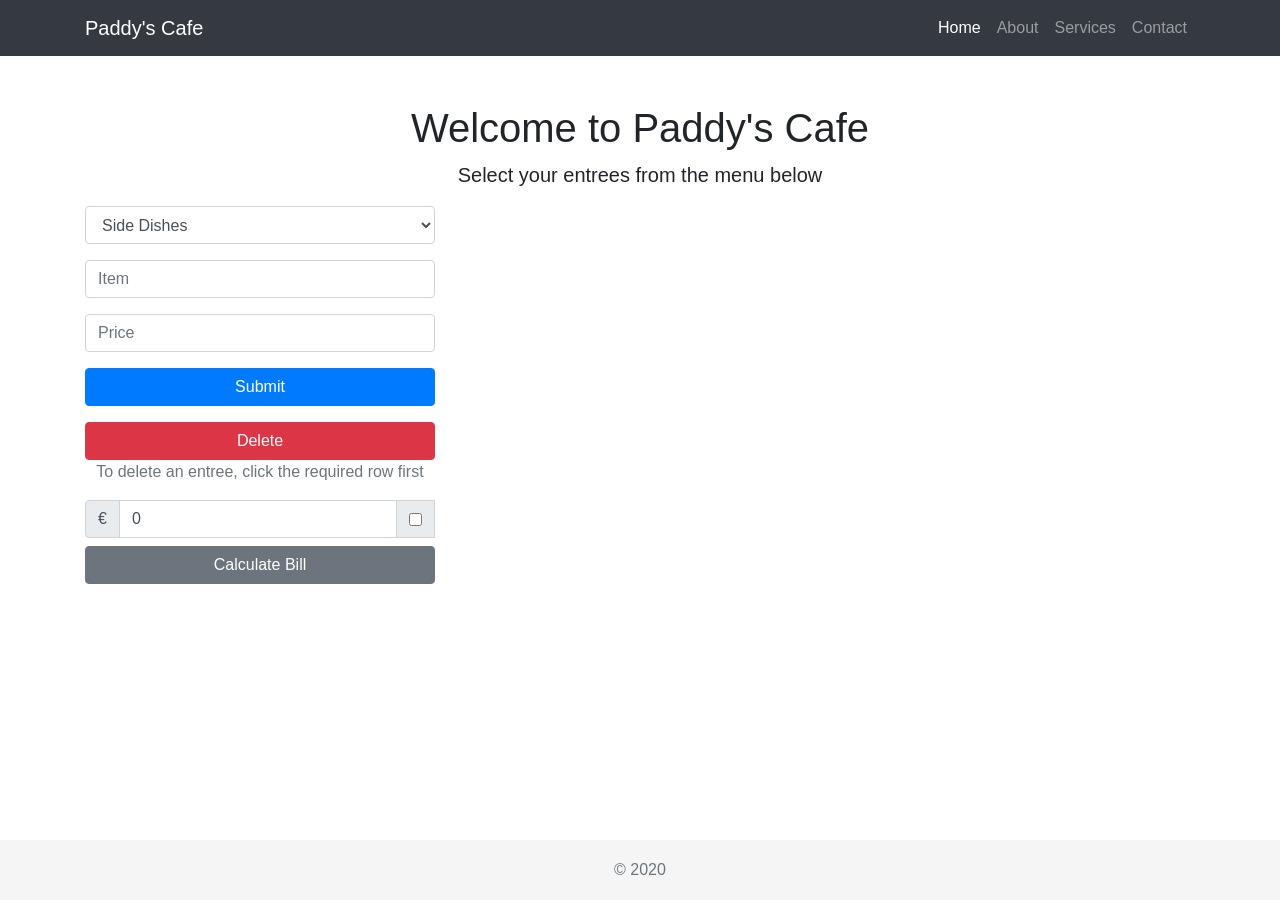
==== views/index.html @ eff23890 "first commit" ====
<!DOCTYPE html>
<html lang="en">

<head>

    <meta charset="utf-8">
    <meta name="viewport" content="width=device-width, initial-scale=1, shrink-to-fit=no">
    <meta name="description" content="">
    <meta name="author" content="">

    <title>Paddy's Cafe</title>

    <!-- Bootstrap core CSS -->
    <link href="css/bootstrap.min.css" rel="stylesheet">
    <link href="css/PaddysCafe.css" rel="stylesheet">

</head>

<body>

    <!-- Navigation -->
    <nav class="navbar navbar-expand-lg navbar-dark bg-dark static-top">
        <div class="container">
            <a class="navbar-brand" href="#">Paddy's Cafe</a>
            <button class="navbar-toggler" type="button" data-toggle="collapse" data-target="#navbarResponsive"
                aria-controls="navbarResponsive" aria-expanded="false" aria-label="Toggle navigation">
                <span class="navbar-toggler-icon"></span>
            </button>
            <div class="collapse navbar-collapse" id="navbarResponsive">
                <ul class="navbar-nav ml-auto">
                    <li class="nav-item active">
                        <a class="nav-link" href="#">Home
                            <span class="sr-only">(current)</span>
                        </a>
                    </li>
                    <li class="nav-item">
                        <a class="nav-link" href="#">About</a>
                    </li>
                    <li class="nav-item">
                        <a class="nav-link" href="#">Services</a>
                    </li>
                    <li class="nav-item">
                        <a class="nav-link" href="#">Contact</a>
                    </li>
                </ul>
            </div>
        </div>
    </nav>

    <!-- Page Content -->
    <div class="container">
        <div class="row">
            <div class="col-lg-12 text-center">
                <h1 class="mt-5">Welcome to Paddy's Cafe</h1>
                <p class="lead">Select your entrees from the menu below</p>
            </div>
            <div id="results" class="col-lg-8 order-2 mb-5"></div>
            <div class="col-lg-4 order-1">
                <form enctype="application/json" action="/post/json" method="post">
                    <div class="form-group">
                        <select class="form-control" name="sec_n">
                            <option value="0">Side Dishes</option>
                            <option value="1">Breakfast</option>
                            <option value="2">Lunch</option>
                            <option value="3">Dinner</option>
                        </select>
                        <input class="form-control mt-3" type="text" name="item" placeholder="Item">
                        <input class="form-control mt-3" type="text" name="price" placeholder="Price">
                        <button type="submit" class="btn btn-primary btn-block mt-3">Submit</button>
                    </div>
                </form>
                <button id="delete" class="btn btn-danger btn-block mt-3">Delete</button>
                <p class="text-muted text-center">To delete an entree, click the required row first</p>
                <form>
                    <div class="input-group">
                        <div class="input-group-prepend">
                            <span class="input-group-text">&euro;</span>
                        </div>
                        <input type="text" class="form-control" aria-label="Total" name="txtBillAmt">
                        <div class="input-group-append">
                            <div class="input-group-text">
                                <input type="checkbox" id="showVeg" aria-label="Checkbox for following text input">
                            </div>
                        </div>
                        <input class="btn btn-block btn-secondary mt-2" type="button" name="btnCalcBill"
                            value="Calculate Bill" id="calcBill">
                    </div>
                </form>
            </div>
        </div>
    </div>
    <footer class="footer">
        <div class="container text-center"><span class="text-muted">&copy; 2020</span></div>
    </footer>
    <!-- Bootstrap core JavaScript -->
    <script src="js/jquery.min.js"></script>
    <script src="js/bootstrap.bundle.min.js"></script>
    <script src="js/table.js"></script>
    <script src="js/PaddysCafe.js"></script>
    <script>
        window.addEventListener("load", function() {
            document.forms[1].txtBillAmt.value = calculateBill('menuTable');
            document.querySelector("#calcBill").addEventListener("click", function() {
                document.forms[1].txtBillAmt.value = calculateBill('menuTable');
            });
            document.querySelector("#showVeg").addEventListener("click", function() {
                highlightVegetarian('menuTable', this.checked);
            });
        });
    </script>
</body>

</html>
---- views/css/PaddysCafe.css ----
html {
  position: relative;
  min-height: 100%;
}
body {
  /* Margin bottom by footer height */
  margin-bottom: 60px;
}
.footer {
  position: absolute;
  bottom: 0;
  width: 100%;
  /* Set the fixed height of the footer here */
  height: 60px;
  line-height: 60px; /* Vertically center the text there */
  background-color: #f5f5f5;
}
table, th, td {
     border-collapse: collapse;
     border: 1px solid black;
     text-align: center;
}
 table {
     border-collapse: collapse;
     width:100%;
}
 td, th {
     border: 1px solid #ced4da;
     padding: 0.5rem;
     text-align: left;
}
 th {
     font-weight: bold;
}
.selected {
            background-color: #dc3545;
            color: #FFF;
}
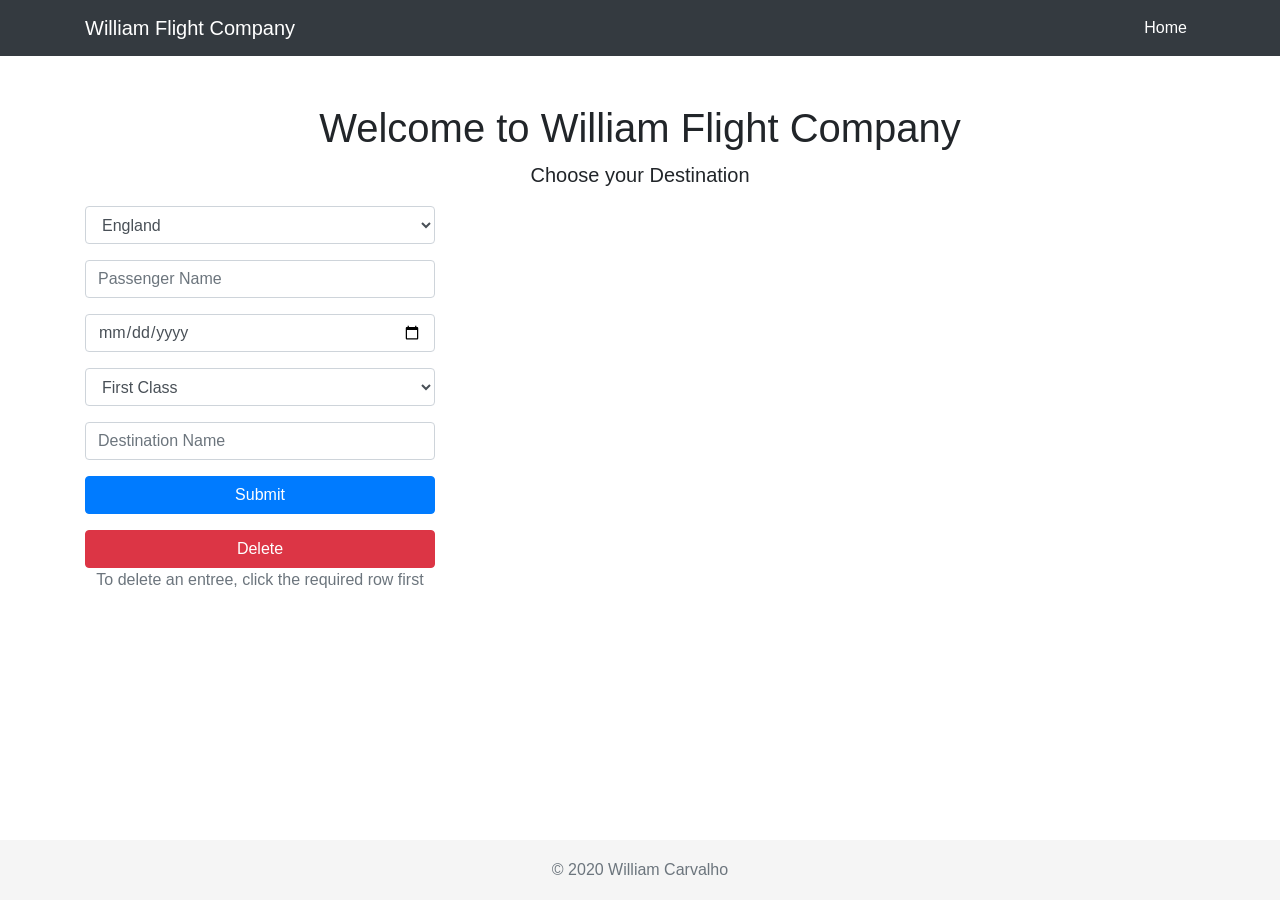
==== commit 168d735f: "changing" ====
--- a/views/index.html
+++ b/views/index.html
@@ -8,11 +8,11 @@
     <meta name="description" content="">
     <meta name="author" content="">
 
-    <title>Paddy's Cafe</title>
+    <title>William Carvalho 2020447</title>
 
     <!-- Bootstrap core CSS -->
     <link href="css/bootstrap.min.css" rel="stylesheet">
-    <link href="css/PaddysCafe.css" rel="stylesheet">
+    <link href="css/flight.css" rel="stylesheet">
 
 </head>
 
@@ -21,7 +21,7 @@
     <!-- Navigation -->
     <nav class="navbar navbar-expand-lg navbar-dark bg-dark static-top">
         <div class="container">
-            <a class="navbar-brand" href="#">Paddy's Cafe</a>
+            <a class="navbar-brand" href="#">William Flight Company</a>
             <button class="navbar-toggler" type="button" data-toggle="collapse" data-target="#navbarResponsive"
                 aria-controls="navbarResponsive" aria-expanded="false" aria-label="Toggle navigation">
                 <span class="navbar-toggler-icon"></span>
@@ -32,16 +32,7 @@
                         <a class="nav-link" href="#">Home
                             <span class="sr-only">(current)</span>
                         </a>
-                    </li>
-                    <li class="nav-item">
-                        <a class="nav-link" href="#">About</a>
-                    </li>
-                    <li class="nav-item">
-                        <a class="nav-link" href="#">Services</a>
-                    </li>
-                    <li class="nav-item">
-                        <a class="nav-link" href="#">Contact</a>
-                    </li>
+                    </li>                 
                 </ul>
             </div>
         </div>
@@ -51,63 +42,42 @@
     <div class="container">
         <div class="row">
             <div class="col-lg-12 text-center">
-                <h1 class="mt-5">Welcome to Paddy's Cafe</h1>
-                <p class="lead">Select your entrees from the menu below</p>
+                <h1 class="mt-5">Welcome to William Flight Company</h1>
+                <p class="lead">Choose your Destination</p>
             </div>
             <div id="results" class="col-lg-8 order-2 mb-5"></div>
             <div class="col-lg-4 order-1">
                 <form enctype="application/json" action="/post/json" method="post">
                     <div class="form-group">
                         <select class="form-control" name="sec_n">
-                            <option value="0">Side Dishes</option>
-                            <option value="1">Breakfast</option>
-                            <option value="2">Lunch</option>
-                            <option value="3">Dinner</option>
+                            <option value="0">England</option>
+                            <option value="1">France</option>
+                            <option value="2">Spain</option>
                         </select>
-                        <input class="form-control mt-3" type="text" name="item" placeholder="Item">
-                        <input class="form-control mt-3" type="text" name="price" placeholder="Price">
+                        <input class="form-control mt-3" type="text" name="passenger" placeholder="Passenger Name">
+                        <input class="form-control mt-3" type="date" name="departingDate" placeholder="Departing Date">
+                        <select class="form-control mt-3" name="class">
+                            <option value="First Class">First Class</option>
+                            <option value="Business Class">Business Class</option>
+                            <option value="Economy Class">Economy Class</option>
+                        </select>
+                        <input class="form-control mt-3" type="text" name="destination" placeholder="Destination Name">
                         <button type="submit" class="btn btn-primary btn-block mt-3">Submit</button>
                     </div>
                 </form>
                 <button id="delete" class="btn btn-danger btn-block mt-3">Delete</button>
-                <p class="text-muted text-center">To delete an entree, click the required row first</p>
-                <form>
-                    <div class="input-group">
-                        <div class="input-group-prepend">
-                            <span class="input-group-text">&euro;</span>
-                        </div>
-                        <input type="text" class="form-control" aria-label="Total" name="txtBillAmt">
-                        <div class="input-group-append">
-                            <div class="input-group-text">
-                                <input type="checkbox" id="showVeg" aria-label="Checkbox for following text input">
-                            </div>
-                        </div>
-                        <input class="btn btn-block btn-secondary mt-2" type="button" name="btnCalcBill"
-                            value="Calculate Bill" id="calcBill">
-                    </div>
-                </form>
+                <p class="text-muted text-center">To delete an entree, click the required row first</p>               
             </div>
         </div>
     </div>
     <footer class="footer">
-        <div class="container text-center"><span class="text-muted">&copy; 2020</span></div>
+        <div class="container text-center"><span class="text-muted">&copy; 2020 William Carvalho</span></div>
     </footer>
     <!-- Bootstrap core JavaScript -->
     <script src="js/jquery.min.js"></script>
     <script src="js/bootstrap.bundle.min.js"></script>
     <script src="js/table.js"></script>
-    <script src="js/PaddysCafe.js"></script>
-    <script>
-        window.addEventListener("load", function() {
-            document.forms[1].txtBillAmt.value = calculateBill('menuTable');
-            document.querySelector("#calcBill").addEventListener("click", function() {
-                document.forms[1].txtBillAmt.value = calculateBill('menuTable');
-            });
-            document.querySelector("#showVeg").addEventListener("click", function() {
-                highlightVegetarian('menuTable', this.checked);
-            });
-        });
-    </script>
+    <script src="js/flight.js"></script>   
 </body>
 
 </html>
--- a/views/css/flight.css
+++ b/views/css/flight.css
@@ -0,0 +1,38 @@
+html {
+  position: relative;
+  min-height: 100%;
+}
+body {
+  /* Margin bottom by footer height */
+  margin-bottom: 60px;
+}
+.footer {
+  position: absolute;
+  bottom: 0;
+  width: 100%;
+  /* Set the fixed height of the footer here */
+  height: 60px;
+  line-height: 60px; /* Vertically center the text there */
+  background-color: #f5f5f5;
+}
+table, th, td {
+     border-collapse: collapse;
+     border: 1px solid black;
+     text-align: center;
+}
+ table {
+     border-collapse: collapse;
+     width:100%;
+}
+ td, th {
+     border: 1px solid #ced4da;
+     padding: 0.5rem;
+     text-align: left;
+}
+ th {
+     font-weight: bold;
+}
+.selected {
+            background-color: #dc3545;
+            color: #FFF;
+}
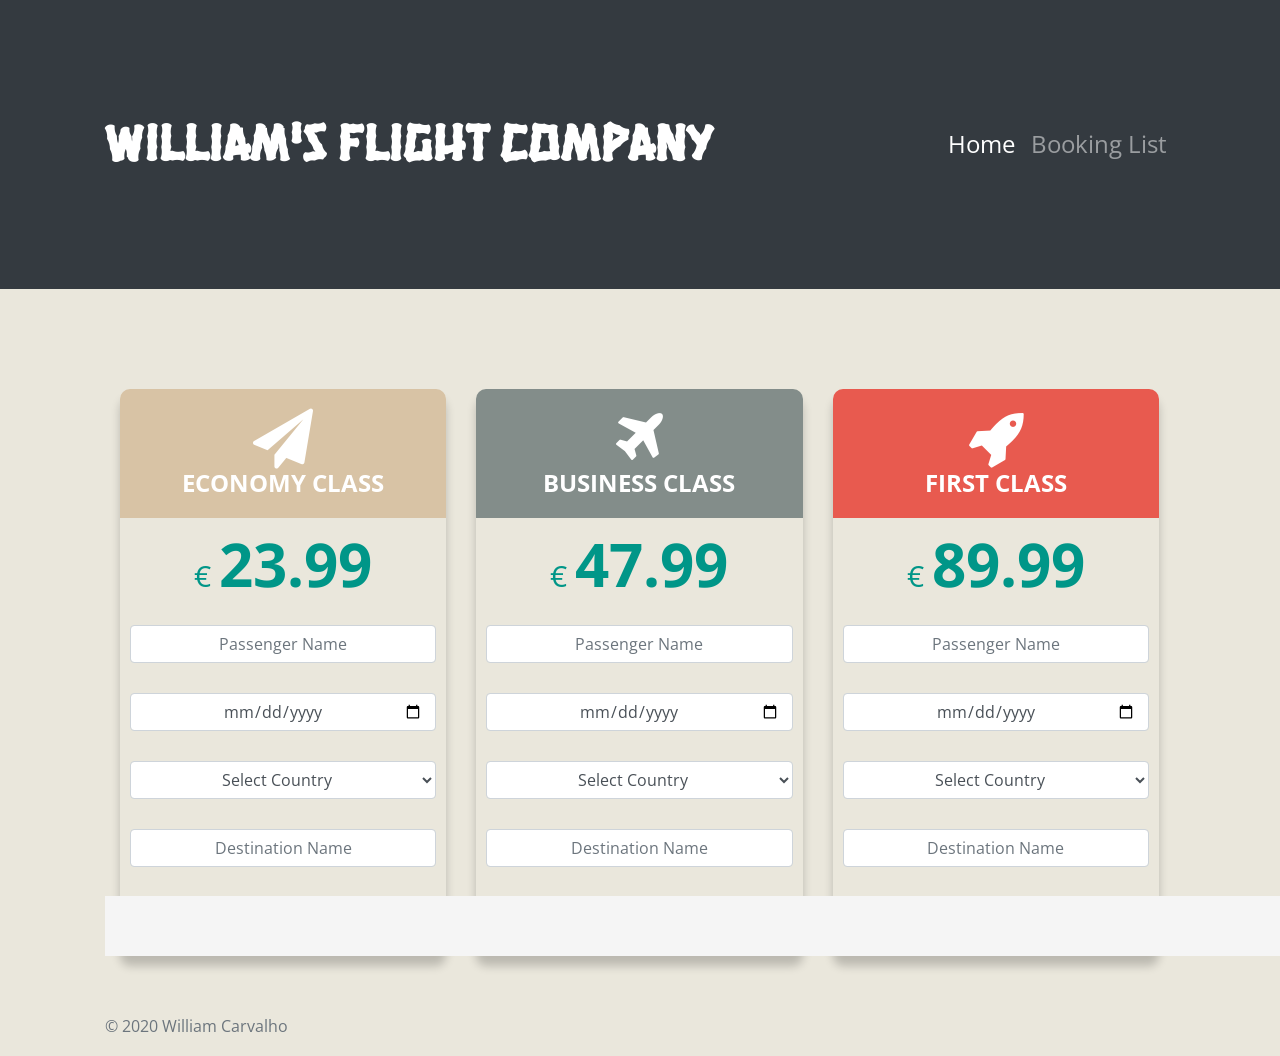
==== commit 79154727: "layout changing" ====
--- a/views/index.html
+++ b/views/index.html
@@ -13,6 +13,7 @@
     <!-- Bootstrap core CSS -->
     <link href="css/bootstrap.min.css" rel="stylesheet">
     <link href="css/flight.css" rel="stylesheet">
+    <link href="https://maxcdn.bootstrapcdn.com/font-awesome/4.7.0/css/font-awesome.min.css" rel="stylesheet">
 
 </head>
 
@@ -21,7 +22,7 @@
     <!-- Navigation -->
     <nav class="navbar navbar-expand-lg navbar-dark bg-dark static-top">
         <div class="container">
-            <a class="navbar-brand" href="#">William Flight Company</a>
+            <h1 class="titleCompany">William's Flight Company</h1>
             <button class="navbar-toggler" type="button" data-toggle="collapse" data-target="#navbarResponsive"
                 aria-controls="navbarResponsive" aria-expanded="false" aria-label="Toggle navigation">
                 <span class="navbar-toggler-icon"></span>
@@ -29,9 +30,12 @@
             <div class="collapse navbar-collapse" id="navbarResponsive">
                 <ul class="navbar-nav ml-auto">
                     <li class="nav-item active">
-                        <a class="nav-link" href="#">Home
+                        <a class="nav-link" href="index.html">Home
                             <span class="sr-only">(current)</span>
                         </a>
+                    </li>
+                    <li class="nav-item">
+                        <a class="nav-link" href="contents/bookingList.html">Booking List</a>
                     </li>                 
                 </ul>
             </div>
@@ -40,44 +44,138 @@
 
     <!-- Page Content -->
     <div class="container">
-        <div class="row">
-            <div class="col-lg-12 text-center">
-                <h1 class="mt-5">Welcome to William Flight Company</h1>
-                <p class="lead">Choose your Destination</p>
+        <div class="column">
+            <div class="title">
+                <i class="fa fa-paper-plane" aria-hidden="true"></i>
+                <h2>Economy Class</h2>
             </div>
-            <div id="results" class="col-lg-8 order-2 mb-5"></div>
-            <div class="col-lg-4 order-1">
-                <form enctype="application/json" action="/post/json" method="post">
-                    <div class="form-group">
-                        <select class="form-control" name="sec_n">
-                            <option value="0">England</option>
-                            <option value="1">France</option>
-                            <option value="2">Spain</option>
-                        </select>
-                        <input class="form-control mt-3" type="text" name="passenger" placeholder="Passenger Name">
-                        <input class="form-control mt-3" type="date" name="departingDate" placeholder="Departing Date">
-                        <select class="form-control mt-3" name="class">
-                            <option value="First Class">First Class</option>
-                            <option value="Business Class">Business Class</option>
-                            <option value="Economy Class">Economy Class</option>
-                        </select>
-                        <input class="form-control mt-3" type="text" name="destination" placeholder="Destination Name">
-                        <button type="submit" class="btn btn-primary btn-block mt-3">Submit</button>
-                    </div>
-                </form>
-                <button id="delete" class="btn btn-danger btn-block mt-3">Delete</button>
-                <p class="text-muted text-center">To delete an entree, click the required row first</p>               
+            <div class="price">
+                <h4>€ <span>23.99</span></h4>
             </div>
+            <div class="option">
+                <ul>
+                    <form enctype="application/json" action="/post/json" method="post">
+                        <div class="form-group">
+                            <li>
+                                <input class="form-control text-center" type="text" name="passenger" placeholder="Passenger Name">
+                            </li>
+                            <li>
+                                <input class="form-control text-center" type="date" name="departingDate" placeholder="Departing Date">
+                            </li>
+                            <li>
+                                <select class="form-control text-center" name="sec_n">
+                                    <option value="">Select Country</option>
+                                    <option value="0">England</option>
+                                    <option value="1">France</option>
+                                    <option value="2">Spain</option>
+                                </select>
+                            </li>
+                            <li>
+                                <input class="form-control text-center" type="text" name="destination" placeholder="Destination Name">
+                            </li>
+                        </div>
+                        <button type="submit" class="btn btn-primary btn-block mt-3">Book Now</button>
+                    </form>
+                </ul>
+            </div>            
         </div>
-    </div>
+
+        <div class="column">
+            <div class="title">
+                <i class="fa fa-plane" aria-hidden="true"></i>
+                <h2>Business Class</h2>
+            </div>
+            <div class="price">
+                <h4>€ <span>47.99</span></h4>
+            </div>
+            <div class="option">
+                <ul>
+                    <form enctype="application/json" action="/post/json" method="post">
+                        <div class="form-group">
+                            <li>
+                                <input class="form-control text-center" type="text" name="passenger" placeholder="Passenger Name">
+                            </li>
+                            <li>
+                                <input class="form-control text-center" type="date" name="departingDate" placeholder="Departing Date">
+                            </li>
+                            <li>
+                                <select class="form-control text-center" name="sec_n">
+                                    <option value="">Select Country</option>
+                                    <option value="0">England</option>
+                                    <option value="1">France</option>
+                                    <option value="2">Spain</option>
+                                </select>
+                            </li>
+                            <li>
+                                <input class="form-control text-center" type="text" name="destination" placeholder="Destination Name">
+                            </li>
+                        </div>
+                        <button type="submit" class="btn btn-primary btn-block mt-3">Book Now</button>
+                    </form>
+                </ul>
+            </div>            
+        </div>
+
+        <div class="column">
+            <div class="title">
+                <i class="fa fa-rocket" aria-hidden="true"></i>
+                <h2>First Class</h2>
+            </div>
+            <div class="price">
+                <h4>€ <span>89.99</span></h4>
+            </div>
+            <div class="option">
+                <ul>
+                    <form enctype="application/json" action="/post/json" method="post">
+                        <div class="form-group">
+                            <li>
+                                <input class="form-control text-center" type="text" name="passenger" placeholder="Passenger Name">
+                            </li>
+                            <li>
+                                <input class="form-control text-center" type="date" name="departingDate" placeholder="Departing Date">
+                            </li>
+                            <li>
+                                <select class="form-control text-center" name="sec_n">
+                                    <option value="">Select Country</option>
+                                    <option value="0">England</option>
+                                    <option value="1">France</option>
+                                    <option value="2">Spain</option>
+                                </select>
+                            </li>
+                            <li>
+                                <input class="form-control text-center" type="text" name="destination" placeholder="Destination Name">
+                            </li>
+                        </div>
+                        <button type="submit" class="btn btn-primary btn-block mt-3">Book Now</button>
+                    </form>
+                </ul>
+            </div>            
+        </div>
+    
+
+    <!-- Footer Content -->
     <footer class="footer">
-        <div class="container text-center"><span class="text-muted">&copy; 2020 William Carvalho</span></div>
+        <div class="container text-center"></div>
+        <span class="text-muted">&copy; 2020 William Carvalho</span></div>
     </footer>
+
+
     <!-- Bootstrap core JavaScript -->
     <script src="js/jquery.min.js"></script>
     <script src="js/bootstrap.bundle.min.js"></script>
     <script src="js/table.js"></script>
     <script src="js/flight.js"></script>   
+    <script>
+        window.addEventListener("load", function() {
+            document.forms[1].txtBillAmt.value = calculateBill('flights');
+            document.querySelector("#calcBill").addEventListener("click", function() {
+                document.forms[1].txtBillAmt.value = calculateBill('flights');
+            });
+            document.querySelector("#showVeg").addEventListener("click", function() {
+                highlightVegetarian('flights', this.checked);
+            });
+        });
+    </script>
 </body>
 
 </html>
--- a/views/css/flight.css
+++ b/views/css/flight.css
@@ -1,20 +1,122 @@
+@import url('https://fonts.googleapis.com/css?family=Open+Sans:300,400,700,800');
+@import url('https://fonts.googleapis.com/css2?family=Hanalei+Fill&display=swap');
+
 html {
   position: relative;
   min-height: 100%;
 }
 body {
-  /* Margin bottom by footer height */
-  margin-bottom: 60px;
+  margin: 0;
+  padding: 0;
+  font-family: 'Open Sans', sans-serif;
+  background-color: #eae7dc;
 }
-.footer {
-  position: absolute;
-  bottom: 0;
-  width: 100%;
-  /* Set the fixed height of the footer here */
-  height: 60px;
-  line-height: 60px; /* Vertically center the text there */
-  background-color: #f5f5f5;
+
+.titleCompany {
+    font-family: 'Hanalei Fill', cursive;
+    font-size: 54px;
+    color: white;
 }
+
+.nav-link {
+    font-size: 24px;
+    color: white;
+}
+
+.container {
+    width: 1100px;
+    margin: 100px auto;
+    box-sizing: border-box;  
+}
+
+.container .column {
+    width: calc(33.3% - 30px);
+    float: left;
+    padding: 0 0 20px;
+    margin:  0 15px;
+    box-sizing: border-box;
+    text-align: center;
+    border-radius: 10px;
+    overflow: hidden;
+    box-shadow: 0 10px 10px rgba(0, 0, 0, .2) ;
+    transition: .5s;
+}
+
+.container .column:hover {
+   transform: scale(1.05); 
+}
+
+.title {
+    background: #d8c3a5;
+    padding: 20px 0;
+}
+
+
+.title .fa {
+    color: white;
+    font-size: 60px;
+}
+
+.title h2 {
+    margin: 0;
+    padding: 0;
+    font-size: 24px;
+    color: white;
+    font-weight: 700;
+    text-transform: uppercase;
+}
+
+.price {
+    padding: 10px;
+}
+
+.price h4 {
+    margin: 0;
+    padding: 0;
+    color: #009688;
+    font-weight: 400;
+    font-size: 30px;
+}
+
+.price h4 span {
+    font-weight: 700;
+    font-size: 60px;
+}
+
+.option ul {
+    margin: 0;
+    padding: 0;
+}
+
+.option ul li {
+    list-style: none;
+    padding: 15px 10px;
+    border-bottom: 1 solid rgba(0, 0, 0, .05);
+    font-weight: 300;
+    font-size: 30px;
+}
+
+.column a {
+    text-decoration: none;
+    padding: 10px 40px;
+    background: #e85a4f;
+    color: #fff;
+    margin: 20px 0 10px;
+    display: inline-block;
+    border-radius: 40px;
+    text-transform: uppercase;
+}
+
+.column:nth-child(2) .title {
+    background: #838d8a;
+}
+
+.column:nth-child(3) .title {
+    background: #e85a4f;
+}
+
+
+
 table, th, td {
      border-collapse: collapse;
      border: 1px solid black;
@@ -35,4 +137,14 @@
 .selected {
             background-color: #dc3545;
             color: #FFF;
+}
+
+.footer {
+  position: absolute;
+  bottom: 0;
+  width: 100%;
+  /* Set the fixed height of the footer here */
+  height: 60px;
+  line-height: 60px; /* Vertically center the text there */
+  background-color: #f5f5f5;
 }
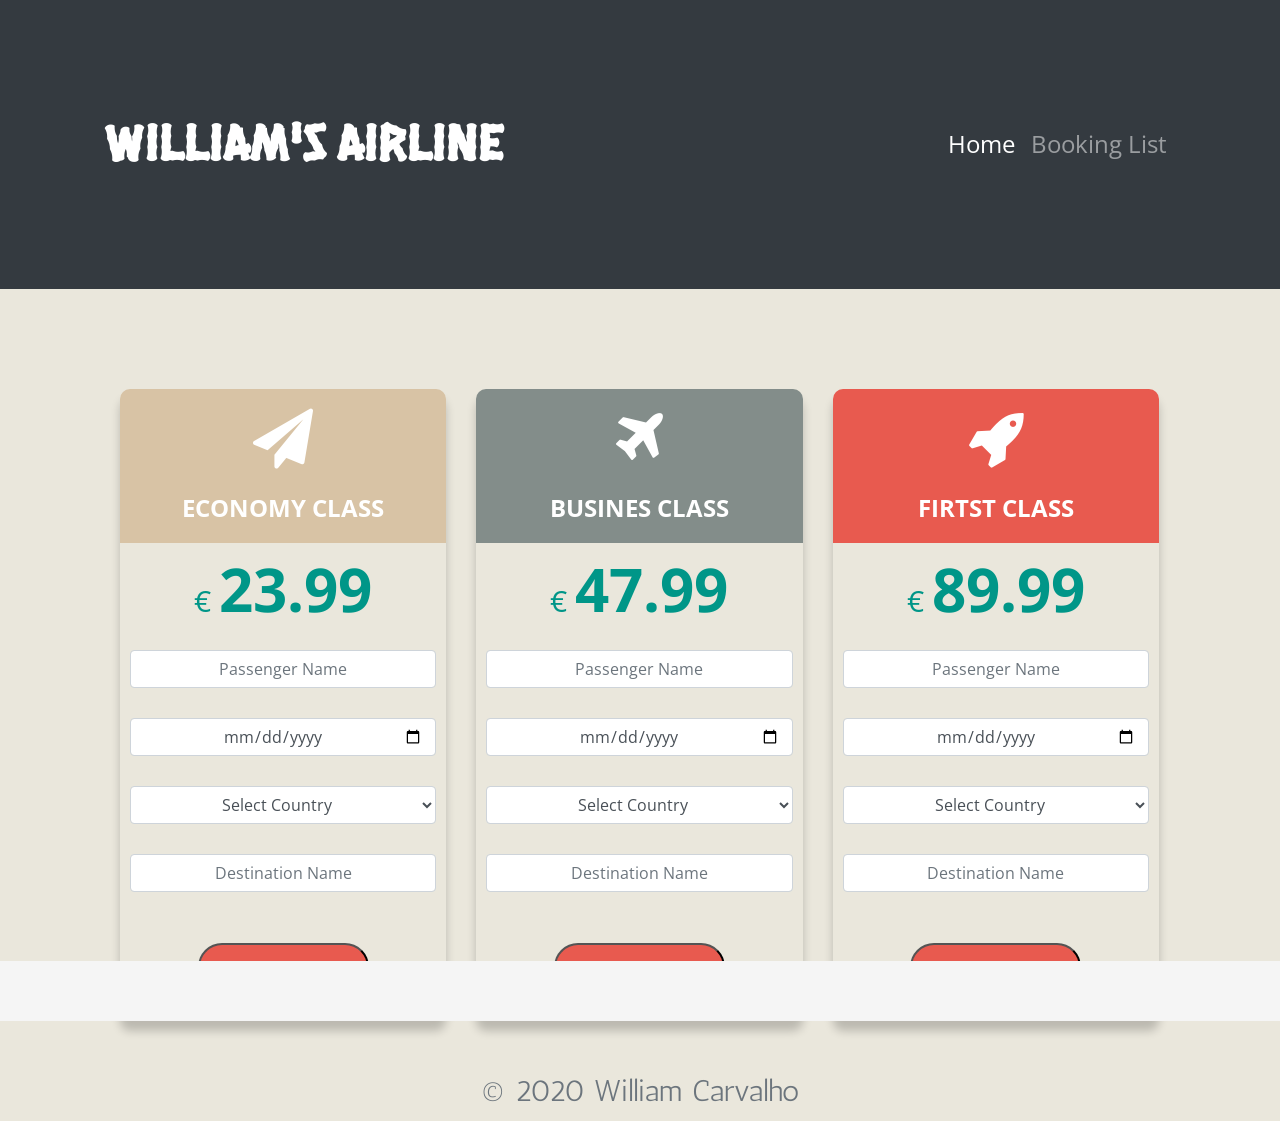
==== commit 2374749d: "layout" ====
--- a/views/index.html
+++ b/views/index.html
@@ -20,9 +20,9 @@
 <body>
 
     <!-- Navigation -->
-    <nav class="navbar navbar-expand-lg navbar-dark bg-dark static-top">
+    <nav class="navbar navbar-expand-md navbar-dark bg-dark static-top">
         <div class="container">
-            <h1 class="titleCompany">William's Flight Company</h1>
+            <h1 class="titleCompany">William's Airline</h1>
             <button class="navbar-toggler" type="button" data-toggle="collapse" data-target="#navbarResponsive"
                 aria-controls="navbarResponsive" aria-expanded="false" aria-label="Toggle navigation">
                 <span class="navbar-toggler-icon"></span>
@@ -71,10 +71,12 @@
                                 </select>
                             </li>
                             <li>
+                                <input class="form-control text-center" type="hidden"  value="Economy Class" name="class"> 
+                                <input class="form-control text-center" type="hidden"  value="23.99" name="price">                             
                                 <input class="form-control text-center" type="text" name="destination" placeholder="Destination Name">
                             </li>
                         </div>
-                        <button type="submit" class="btn btn-primary btn-block mt-3">Book Now</button>
+                        <button class="btnStyle" type="submit">Book Now</button>
                     </form>
                 </ul>
             </div>            
@@ -83,7 +85,7 @@
         <div class="column">
             <div class="title">
                 <i class="fa fa-plane" aria-hidden="true"></i>
-                <h2>Business Class</h2>
+                <h2>Busines Class</h2>
             </div>
             <div class="price">
                 <h4>€ <span>47.99</span></h4>
@@ -107,10 +109,12 @@
                                 </select>
                             </li>
                             <li>
+                                <input class="form-control text-center" type="hidden"  value="Business Class" name="class"> 
+                                <input class="form-control text-center" type="hidden"  value="47.99" name="price">                             
                                 <input class="form-control text-center" type="text" name="destination" placeholder="Destination Name">
                             </li>
                         </div>
-                        <button type="submit" class="btn btn-primary btn-block mt-3">Book Now</button>
+                        <button class="btnStyle" type="submit">Book Now</button>
                     </form>
                 </ul>
             </div>            
@@ -119,7 +123,7 @@
         <div class="column">
             <div class="title">
                 <i class="fa fa-rocket" aria-hidden="true"></i>
-                <h2>First Class</h2>
+                <h2>Firtst Class</h2>
             </div>
             <div class="price">
                 <h4>€ <span>89.99</span></h4>
@@ -143,20 +147,21 @@
                                 </select>
                             </li>
                             <li>
+                                <input class="form-control text-center" type="hidden"  value="First Class" name="class"> 
+                                <input class="form-control text-center" type="hidden"  value="89.99" name="price">                             
                                 <input class="form-control text-center" type="text" name="destination" placeholder="Destination Name">
                             </li>
                         </div>
-                        <button type="submit" class="btn btn-primary btn-block mt-3">Book Now</button>
+                        <button class="btnStyle" type="submit">Book Now</button>
                     </form>
                 </ul>
             </div>            
         </div>
-    
+    </div>
 
     <!-- Footer Content -->
     <footer class="footer">
-        <div class="container text-center"></div>
-        <span class="text-muted">&copy; 2020 William Carvalho</span></div>
+        <div class="container text-center"><span class="text-muted">&copy; 2020 William Carvalho</span></div>
     </footer>
 
 
@@ -164,18 +169,8 @@
     <script src="js/jquery.min.js"></script>
     <script src="js/bootstrap.bundle.min.js"></script>
     <script src="js/table.js"></script>
-    <script src="js/flight.js"></script>   
-    <script>
-        window.addEventListener("load", function() {
-            document.forms[1].txtBillAmt.value = calculateBill('flights');
-            document.querySelector("#calcBill").addEventListener("click", function() {
-                document.forms[1].txtBillAmt.value = calculateBill('flights');
-            });
-            document.querySelector("#showVeg").addEventListener("click", function() {
-                highlightVegetarian('flights', this.checked);
-            });
-        });
-    </script>
+    <script src="js/flight.js"></script>  
+ 
 </body>
 
 </html>
--- a/views/css/flight.css
+++ b/views/css/flight.css
@@ -1,12 +1,14 @@
 @import url('https://fonts.googleapis.com/css?family=Open+Sans:300,400,700,800');
 @import url('https://fonts.googleapis.com/css2?family=Hanalei+Fill&display=swap');
+@import url('https://fonts.googleapis.com/css2?family=Black+Han+Sans&display=swap');
+@import url('https://fonts.googleapis.com/css2?family=Antic&display=swap');
+
 
 html {
   position: relative;
   min-height: 100%;
 }
-body {
-  margin: 0;
+body {  margin: 0;
   padding: 0;
   font-family: 'Open Sans', sans-serif;
   background-color: #eae7dc;
@@ -16,6 +18,11 @@
     font-family: 'Hanalei Fill', cursive;
     font-size: 54px;
     color: white;
+}
+
+.titleCompany:hover {
+    transform: scale(1.25); 
+    cursor: pointer;
 }
 
 .nav-link {
@@ -40,6 +47,12 @@
     overflow: hidden;
     box-shadow: 0 10px 10px rgba(0, 0, 0, .2) ;
     transition: .5s;
+    cursor: pointer;
+}
+
+.container h3 {
+    font-size: 60px;
+    font-family: 'Hanalei Fill', cursive;
 }
 
 .container .column:hover {
@@ -53,6 +66,7 @@
 
 
 .title .fa {
+    padding: 0 0 25px;
     color: white;
     font-size: 60px;
 }
@@ -96,7 +110,7 @@
     font-size: 30px;
 }
 
-.column a {
+.column .btnStyle {
     text-decoration: none;
     padding: 10px 40px;
     background: #e85a4f;
@@ -115,36 +129,46 @@
     background: #e85a4f;
 }
 
+table {
+    background-color: #eae7dc;  
+}
 
+th {
+    font-family: 'Black Han Sans', sans-serif;
+    background: #838d8a;
+    text-align: center;
+}
 
-table, th, td {
-     border-collapse: collapse;
-     border: 1px solid black;
-     text-align: center;
+td {
+    font-family: 'Antic', sans-serif;
+    text-align: center;
 }
- table {
-     border-collapse: collapse;
-     width:100%;
+
+.card {
+    background: #d8c3a5;
+    font-size: 18px;
 }
- td, th {
-     border: 1px solid #ced4da;
-     padding: 0.5rem;
-     text-align: left;
+
+.card-body h5 {
+    font-family: 'Black Han Sans', sans-serif;
+    font-size: 60px;
+    text-align: center;
 }
- th {
-     font-weight: bold;
+
+.card-header {
+    font-family: 'Black Han Sans', sans-serif;
+    font-size: 20px;
+    
 }
-.selected {
-            background-color: #dc3545;
-            color: #FFF;
-}
+
 
 .footer {
   position: absolute;
   bottom: 0;
   width: 100%;
-  /* Set the fixed height of the footer here */
   height: 60px;
-  line-height: 60px; /* Vertically center the text there */
+  line-height: 60px;
   background-color: #f5f5f5;
+  font-family: 'Antic', sans-serif;
+  font-size: 30px;
 }
